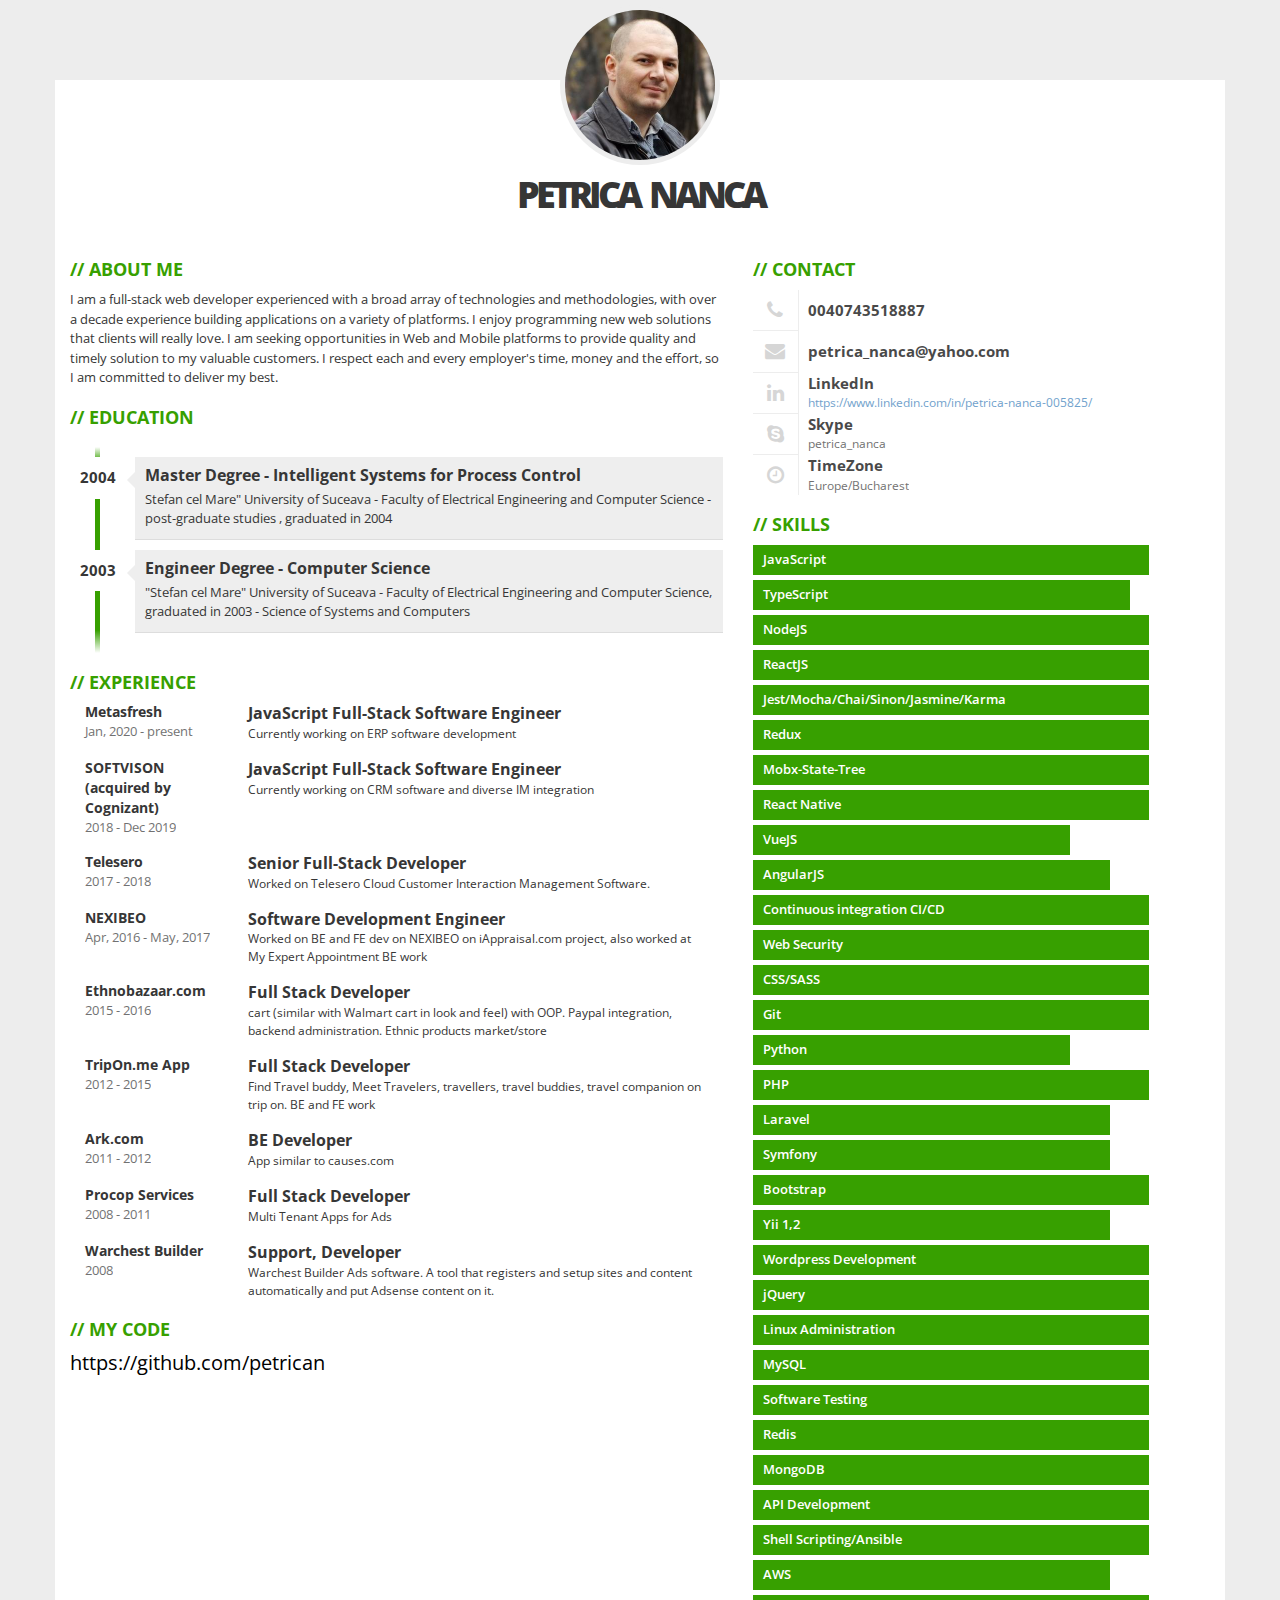
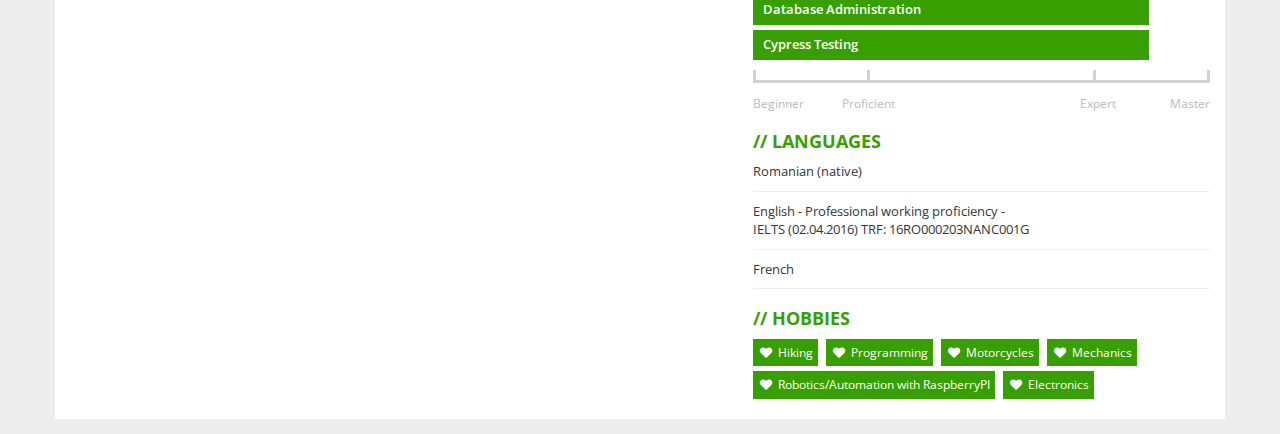
==== index.html @ bbc008d8 "Update index.html" ====
<!DOCTYPE html>
<html lang="en">
  <head>
    <meta charset="utf-8">
    <meta http-equiv="X-UA-Compatible" content="IE=edge,chrome=1" />
    <meta name="viewport" content="width=device-width, initial-scale=1">
    <title>Petrica Nanca - Resume/CV - Full Stack Developer</title>
    <link rel="stylesheet" href="https://maxcdn.bootstrapcdn.com/bootstrap/3.3.7/css/bootstrap.min.css" integrity="sha384-BVYiiSIFeK1dGmJRAkycuHAHRg32OmUcww7on3RYdg4Va+PmSTsz/K68vbdEjh4u" crossorigin="anonymous">
    <link rel="stylesheet" href="https://cdnjs.cloudflare.com/ajax/libs/font-awesome/4.7.0/css/font-awesome.min.css">
    <link href="css/main.css" rel="stylesheet">
  </head>
  <body>
    <div class="container">
      <div class="row">
        <div class="col-xs-12">
          <div id="photo-header" class="text-center">
            <!-- PHOTO (AVATAR) -->
            <div id="photo">
              <img src="img/avatar.jpg" alt="avatar">
            </div>
            <div id="text-header">
              <h1>Petrica &nbsp;Nanca</h1>
            </div>
          </div>
        </div>
      </div>
      <div class="row">
        <div class="col-xs-12 col-sm-7">
          <!-- ABOUT ME -->
          <div class="box">
            <h2>About Me</h2>
            <p>I am a full-stack web developer experienced with a broad array of technologies and methodologies, with over a decade experience building applications on a variety of platforms. I enjoy programming new web solutions that clients will really love. I am seeking opportunities in Web and Mobile platforms to provide quality and timely solution to my valuable customers. I respect each and every employer's time, money and the effort, so I am committed to deliver my best.</p>
          </div>
          <!-- EDUCATION -->
          <div class="box">
            <h2>Education</h2>
            <ul id="education" class="clearfix">
              <li>
                <div class="year pull-left">2004</div>
                <div class="description pull-right">
                  <h3>Master Degree - Intelligent Systems for Process Control</h3>
                  <p>Stefan cel Mare" University of Suceava - Faculty of Electrical Engineering and Computer Science - post-graduate studies , graduated in 2004 </p>
                </div>
              </li>

              <li>
                <div class="year pull-left">2003</div>
                <div class="description pull-right">
                  <h3>Engineer Degree - Computer Science</h3>
                  <p>"Stefan cel Mare" University of Suceava - Faculty of Electrical Engineering and Computer Science, graduated in 2003 - Science of Systems and Computers </p>
                </div>
              </li>
            </ul>
          </div>
          <!-- EXPERIENCE -->
          <div class="box">
            <h2>Experience</h2>
            <div class="job clearfix">
              <div class="col-xs-3">
                <div class="where">Metasfresh
                </div>
                <div class="year">Jan, 2020 - present</div>
              </div>
              <div class="col-xs-9">
                <div class="profession">JavaScript Full-Stack Software Engineer</div>
                <div class="description">Currently working on ERP software development</div>
              </div>
            </div>
            <div class="job clearfix">
              <div class="col-xs-3">
                <div class="where">SOFTVISON (acquired by Cognizant)
                </div>
                <div class="year">2018 - Dec 2019</div>
              </div>
              <div class="col-xs-9">
                <div class="profession">JavaScript Full-Stack Software Engineer</div>
                <div class="description">Currently working on CRM software and diverse IM integration</div>
              </div>
            </div>
            <div class="job clearfix">
              <div class="col-xs-3">
                <div class="where">Telesero</div>
                <div class="year">2017 - 2018</div>
              </div>
              <div class="col-xs-9">
                <div class="profession">Senior Full-Stack Developer</div>
                <div class="description">Worked on Telesero Cloud Customer Interaction Management Software.</div>
              </div>
            </div>
            <div class="job clearfix">
              <div class="col-xs-3">
                <div class="where">NEXIBEO</div>
                <div class="year">Apr, 2016 - May, 2017</div>
              </div>
              <div class="col-xs-9">
                <div class="profession">Software Development Engineer</div>
                <div class="description">Worked on BE and FE dev on NEXIBEO  on  iAppraisal.com project, also worked at My Expert Appointment BE work</div>
              </div>
            </div>
            <div class="job clearfix">
              <div class="col-xs-3">
                <div class="where">Ethnobazaar.com</div>
                <div class="year">2015 - 2016</div>
              </div>
              <div class="col-xs-9">
                <div class="profession">Full Stack Developer</div>
                <div class="description">cart (similar with Walmart cart in look and feel) with OOP. Paypal integration, backend administration. Ethnic products market/store</div>
              </div>
            </div>
            <div class="job clearfix">
              <div class="col-xs-3">
                <div class="where">TripOn.me App</div>
                <div class="year">2012 - 2015</div>
              </div>
              <div class="col-xs-9">
                <div class="profession">Full Stack Developer</div>
                <div class="description">Find Travel buddy, Meet Travelers, travellers, travel buddies, travel companion on trip on. BE and FE work</div>
              </div>
            </div>
            <div class="job clearfix">
              <div class="col-xs-3">
                <div class="where">Ark.com</div>
                <div class="year">2011 - 2012</div>
              </div>
              <div class="col-xs-9">
                <div class="profession">BE Developer</div>
                <div class="description">App similar to causes.com</div>
              </div>
            </div>
            <div class="job clearfix">
              <div class="col-xs-3">
                <div class="where">Procop Services</div>
                <div class="year">2008 - 2011</div>
              </div>
              <div class="col-xs-9">
                <div class="profession">Full Stack Developer</div>
                <div class="description">Multi Tenant Apps for Ads</div>
              </div>
            </div>
            <div class="job clearfix">
              <div class="col-xs-3">
                <div class="where">Warchest Builder</div>
                <div class="year">2008</div>
              </div>
              <div class="col-xs-9">
                <div class="profession">Support, Developer</div>
                <div class="description">Warchest Builder Ads software. A tool that registers and setup sites and content automatically and put Adsense content on it.</div>
              </div>
            </div>

          <!-- GITHUB LINK -->
          <div class="box">
            <h2>MY CODE</h2>
            <a href="https://github.com/petrican" style="font-size: 20px; color: #000000;">https://github.com/petrican</a>
          </div>

          </div>
        </div>
        <div class="col-xs-12 col-sm-5">
          <!-- CONTACT -->
          <div class="box clearfix">
            <h2>Contact</h2>
            <div class="contact-item">
              <div class="icon pull-left text-center"><span class="fa fa-phone fa-fw"></span></div>
              <div class="title only pull-right">0040743518887</div>
            </div>
            <div class="contact-item">
              <div class="icon pull-left text-center"><span class="fa fa-envelope fa-fw"></span></div>
              <div class="title only pull-right">petrica_nanca@yahoo.com</div>
            </div>
            <div class="contact-item">
              <div class="icon pull-left text-center"><span class="fa fa-linkedin fa-fw"></span></div>
              <div class="title pull-right">LinkedIn</div>
              <div class="description pull-right"><a href="https://www.linkedin.com/in/petrica-nanca-005825/">https://www.linkedin.com/in/petrica-nanca-005825/</a></div>
            </div>
            <div class="contact-item">
              <div class="icon pull-left text-center"><span class="fa fa-skype fa-fw"></span></div>
              <div class="title pull-right">Skype</div>
              <div class="description pull-right">petrica_nanca</div>
            </div>
            <div class="contact-item">
              <div class="icon pull-left text-center"><span class="fa fa-clock-o fa-fw"></span></div>
              <div class="title pull-right">TimeZone</div>
              <div class="description pull-right">Europe/Bucharest</div>
            </div>

          </div>
          <!-- SKILLS -->
          <div class="box">
            <h2>Skills</h2>
            <div class="skills">   
              <div class="item-skills" data-percent="1.00">JavaScript</div>
              <div class="item-skills" data-percent="0.95">TypeScript</div>
              <div class="item-skills" data-percent="1.00">NodeJS</div>
              <div class="item-skills" data-percent="1.00">ReactJS</div>
              <div class="item-skills" data-percent="1.00">Jest/Mocha/Chai/Sinon/Jasmine/Karma</div>
              <div class="item-skills" data-percent="1.00">Redux</div>
              <div class="item-skills" data-percent="1.00">Mobx-State-Tree</div>
              <div class="item-skills" data-percent="1.00">React Native</div>
              <div class="item-skills" data-percent="0.80">VueJS</div>
              <div class="item-skills" data-percent="0.90">AngularJS</div>
              <div class="item-skills" data-percent="1.00">Continuous integration CI/CD</div>
              <div class="item-skills" data-percent="1.00">Web Security</div>
              <div class="item-skills" data-percent="1.00">CSS/SASS</div>
              <div class="item-skills" data-percent="1.00">Git</div>
              <div class="item-skills" data-percent="0.80">Python</div>
              <div class="item-skills" data-percent="1.00">PHP</div>
              <div class="item-skills" data-percent="0.90">Laravel</div>
              <div class="item-skills" data-percent="0.90">Symfony</div>
              <div class="item-skills" data-percent="1.00">Bootstrap</div>
              <div class="item-skills" data-percent="0.90">Yii 1,2</div>
              <div class="item-skills" data-percent="1.00">Wordpress Development</div>
              <div class="item-skills" data-percent="1.00">jQuery</div>
              <div class="item-skills" data-percent="1.00">Linux Administration</div>
              <div class="item-skills" data-percent="1.00">MySQL</div>
              <div class="item-skills" data-percent="1.00">Software Testing</div>
              <div class="item-skills" data-percent="1.00">Redis</div>
              <div class="item-skills" data-percent="1.00">MongoDB</div>             
              <div class="item-skills" data-percent="1.00">API Development</div>
              <div class="item-skills" data-percent="1.00">Shell Scripting/Ansible</div>
              <div class="item-skills" data-percent="0.90">AWS</div>
              <div class="item-skills" data-percent="1.00">Database Administration</div>
              <div class="item-skills" data-percent="1.00">Cypress Testing</div>

















              <div class="skills-legend clearfix">
                <div class="legend-left legend">Beginner</div>
                <div class="legend-left legend"><span>Proficient</span></div>
                <div class="legend-right legend"><span>Expert</span></div>
                <div class="legend-right legend">Master</div>
              </div>
            </div>
          </div>
          <!-- LANGUAGES -->
          <div class="box">
            <h2>Languages</h2>
            <div id="language-skills">
              <div class="skill">Romanian (native) <div class="icons pull-right"><div style="width: 80%;" class="icons-red"></div></div></div>
              <div class="skill">English - Professional working proficiency - <br /> IELTS (02.04.2016) TRF: 16RO000203NANC001G <div class="icons pull-right"><div style="width: 60%;" class="icons-red"></div></div></div>
              <div class="skill">French <div class="icons pull-right"><div style="width: 60%;" class="icons-red"></div></div></div>
            </div>
          </div>
          <!-- HOBBIES -->
          <div class="box">
            <h2>Hobbies</h2>
            <div class="hobby">Hiking</div>
            <div class="hobby">Programming</div>
            <div class="hobby">Motorcycles</div>
            <div class="hobby">Mechanics</div>
            <div class="hobby">Robotics/Automation with RaspberryPI</div>
            <div class="hobby">Electronics</div>
          </div>
        </div>
      </div>
    </div>
    <script src="js/jquery.min.js"></script>
    <script src="js/bootstrap.min.js"></script>
    <script src="js/scripts.js"></script>
  </body>
</html>
---- css/main.css ----
@import url(http://fonts.googleapis.com/css?family=Open+Sans:400,600,700,800);
/*******************************************
SETTINGS
*******************************************/
@charset "utf-8";
@-webkit-viewport   { width: device-width; }
@-moz-viewport      { width: device-width; }
@-ms-viewport       { width: device-width; }
@-o-viewport        { width: device-width; }
@viewport           { width: device-width; }
/*******************************************
BODY
*******************************************/
body{
  font-family: 'Open Sans', Arial, Tahoma;
  font-weight: 400;
  font-size: 1em;
  color: #363636;
  background: #ededed;
}
/*******************************************
CONTAINER
*******************************************/
.container{
  margin-top: 80px;
  margin-bottom: 15px;
  background: #fff;
}
#photo-header{
  margin-top: -75px;
}
#photo{
  width: 160px;
  height: 160px;
  border-radius: 50%;
  overflow: hidden;
  padding: 5px;
  background: #ededed;
  display: inline-block;
}
#photo img{
  width: 150px;
  height: 150px;
  border-radius: 50%;
}
#text-header h1{
  margin: 0;
  padding: 0;
  font-size: 2.4em;
  font-weight: 700;
  text-transform: uppercase;
  letter-spacing: -1px;
}
#text-header h1::first-line{
  font-size: 1.5em;
  letter-spacing: -4px;
  font-weight: 800;
  line-height: 1.5em;
}
#text-header h1 span{
  color: #F0563D;
}
#text-header h1 sup{
  opacity: 0.5;
}
#text-header:after{
  width: 100%;
  height: 3px;
  background: url(../img/line.png);
  margin-top: 15px;
  content: '';
  display: block;
}
/*******************************************
DEFAULT BOX
*******************************************/
.box{
  margin-bottom: 15px;
}
.box h2{
  color: #37A000;
  font-size: 1.8em;
  font-weight: 700;
  text-transform: uppercase;
}
.box h2:before{
  content: '//';
  margin-right: 5px;
}
.box p{
  font-size: 1.3em;
  line-height: 1.5em;
}
/*******************************************
EDUCATION
*******************************************/
#education{
  margin-top: 20px;
  position: relative;
  padding: 1em 0;
  list-style: none;
}
#education:before {
  width: 5px;
  height: 100%;
  position: absolute;
  left: 25px;
  top: 0;
  content: ' ';
  display: block;
  background: #37A000;
  background: -moz-linear-gradient(top,  #ffffff 0%, #37A000 7%, #37A000 89%, #ffffff 100%);
  background: -webkit-gradient(linear, left top, left bottom, color-stop(0%,#ffffff), color-stop(7%,#37A000), color-stop(89%,#37A000), color-stop(100%,#ffffff));
  background: -webkit-linear-gradient(top,  #ffffff 0%,#37A000 7%,#37A000 89%,#ffffff 100%);
  background: -o-linear-gradient(top,  #ffffff 0%,#37A000 7%,#37A000 89%,#ffffff 100%);
  background: -ms-linear-gradient(top,  #ffffff 0%,#37A000 7%,#37A000 89%,#ffffff 100%);
  background: linear-gradient(to bottom,  #ffffff 0%,#37A000 7%,#37A000 89%,#ffffff 100%);
  filter: progid:DXImageTransform.Microsoft.gradient( startColorstr='#ffffff', endColorstr='#ffffff',GradientType=0 );
}
#education li{
  width: 100%;
  z-index: 2;
  position: relative;
  float: left;
}
#education .year{
  width: 10%;
  background: #fff;
  padding: 10px;
  font-size: 1.5em;
  font-weight: 700;
  display: inline-block;
}
#education .description{
  width: 80%;
  display: inline-block;
  background: #eee;
  margin-bottom: 10px;
  position: relative;
  padding: 10px 10px 0 10px;
  border-bottom: 1px solid #ddd;
}
#education .description:after {
  content: '';
  position: absolute;
  top: 15px;
  right: 0;
  left: -16px;
  height: 0;
  width: 0;
  border: solid transparent;
  border-right-color: #eee;
  border-width: 8px;
  pointer-events: none;
}
#education .description h3{
  font-size: 1.6em;
  margin: 0;
  padding: 0;
  font-weight: 700;
}
#education .description p{
  font-size: 1.3em;
  margin-top: 5px;
  padding: 0;
}
/*******************************************
EXPERIENCES
*******************************************/
.job{
  margin-bottom: 15px;
}
.job .where{
  font-size: 1.4em;
  font-weight: bold;
}
.job .year{
  font-size: 1.3em;
  opacity: 0.7;
}
.job .profession{
  font-size: 1.6em;
  font-weight: bold;
}
.job .description{
  font-size: 1.2em;
  line-height: 1.5em;
}
/*******************************************
CONTACT
*******************************************/
.contact-item{
  width: 100%;
  float: left;
}
.contact-item .icon{
  padding: 10px;
  border-right: 1px solid #aaa;
  border-bottom: 1px solid #aaa;
  opacity: 0.2;
}
.contact-item:last-child .icon{
  border-bottom: none;
}
.contact-item .fa{
  font-size: 2em;
}
.contact-item .title{
  width: 80%;
  width: calc(100% - 55px);
  font-size: 1.5em;
  font-weight: 700;
  opacity: 0.9;
}
.contact-item .title.only{
  margin-top: 10px;
}
.contact-item .description{
  width: 80%;
  width: calc(100% - 55px);
  font-size: 1.2em;
  opacity: 0.7;
}
/*******************************************
SKILLS
*******************************************/
.item-skills{
  height: 30px;
  background: #37A000;
  color: #fff;
  padding: 5px 10px;
  margin-bottom: 5px;
  white-space: nowrap;
  overflow: hidden;
  text-overflow: ellipsis;
  font-size: 1.3em;
  font-weight: 600;
}
.skills-legend{
  margin-top: 20px;
  opacity: 0.8;
}
.skills-legend:before{
  width: 100%;
  height: 3px;
  position: relative;
  content: ' ';
  display: block;
  margin-bottom: -13px;
  background: #c6c6c6;
}
.skills-legend div{
  width: 25%;
  display: inline-block;
  font-size: 1.2em;
  color: #a9a9a9;
  float: left;
}
.legend:before{
  width: 3px;
  height: 10px;
  position: relative;
  content: ' ';
  display: block;
  margin: auto;
  margin-bottom: 15px;
  background: #c6c6c6;
}
.legend-left.legend:before{
  margin-left: 0;
}
.legend-right.legend:before{
  margin-right: 0;
}
.legend-left:nth-child(2) span{
  margin-left: -25px;
}
.legend-right:nth-child(3) span{
  margin-right: -20px;
}
.legend-right{
  text-align: right;
}
/*******************************************
LANGUAGES
*******************************************/
#language-skills .skill{
  font-size: 1.3em;
  margin: 10px 0;
  padding-bottom: 10px;
  border-bottom: 1px solid #eee;
}
#language-skills .skill .icons{
  width: 111px;
  height: 14px;
  background: url(../img/star-grey.png) no-repeat;
}
#language-skills .skill .icons-red{
  background: url(../img/star-red.png) no-repeat;
}
/*******************************************
HOBBIES
*******************************************/
.hobby{
  color: #fff;
  display: inline-block;
  margin-right: 5px;
  margin-bottom: 5px;
  padding: 5px 5px 5px 25px;
  background: #37A000;
  position: relative;
  font-size: 1.2em;
}
.hobby:before{
  content: "\f004";
  font-family: FontAwesome;
  font-style: normal;
  font-weight: normal;
  position: absolute;
  top: 6px;
  left: 7px;
}
/*******************************************
MEDIA
*******************************************/
@media (min-width: 500px) {
  #education .description{
    width: 85%;
  }
}
@media (min-width: 768px) {
  #education .description{
    width: 85%;
  }
}
@media (min-width: 992px) {
  #education .description{
    width: 87%;
  }
}
@media (min-width: 1200px) {
  #education .description{
    width: 90%;
  }
}
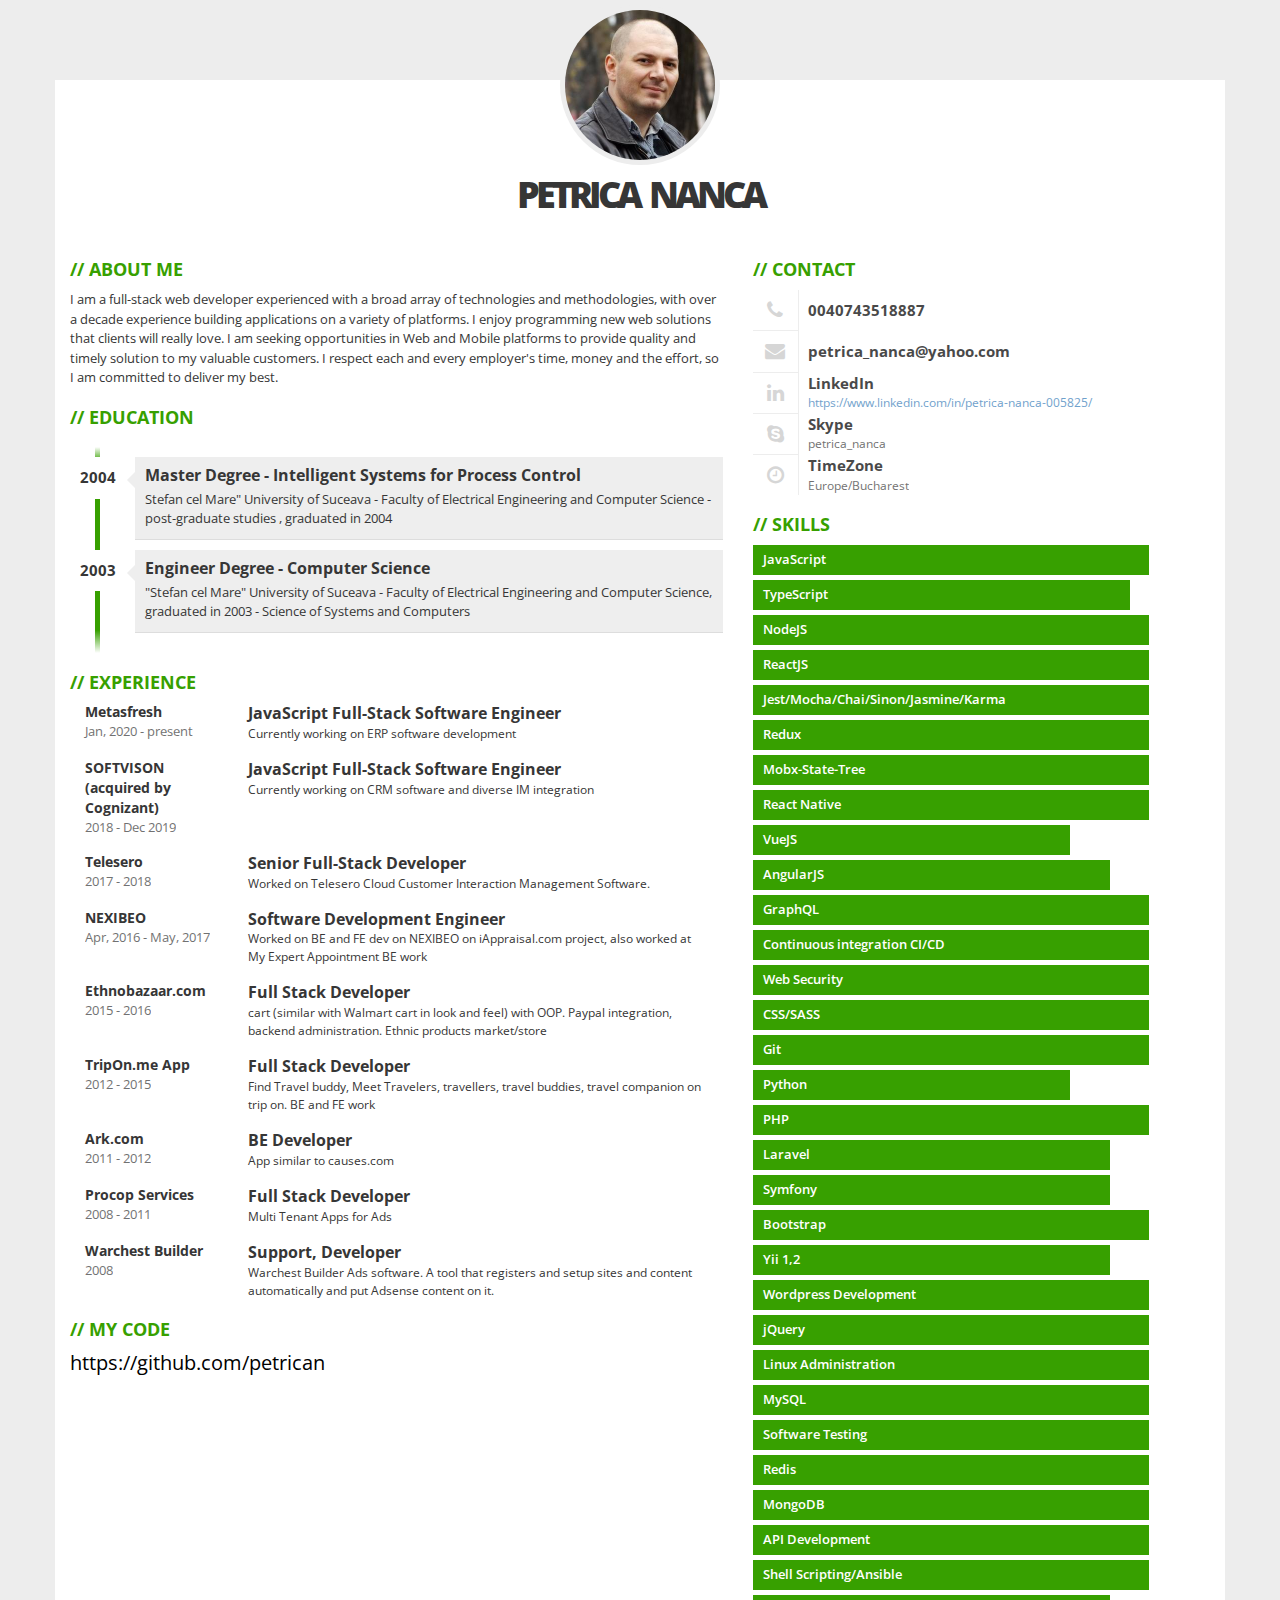
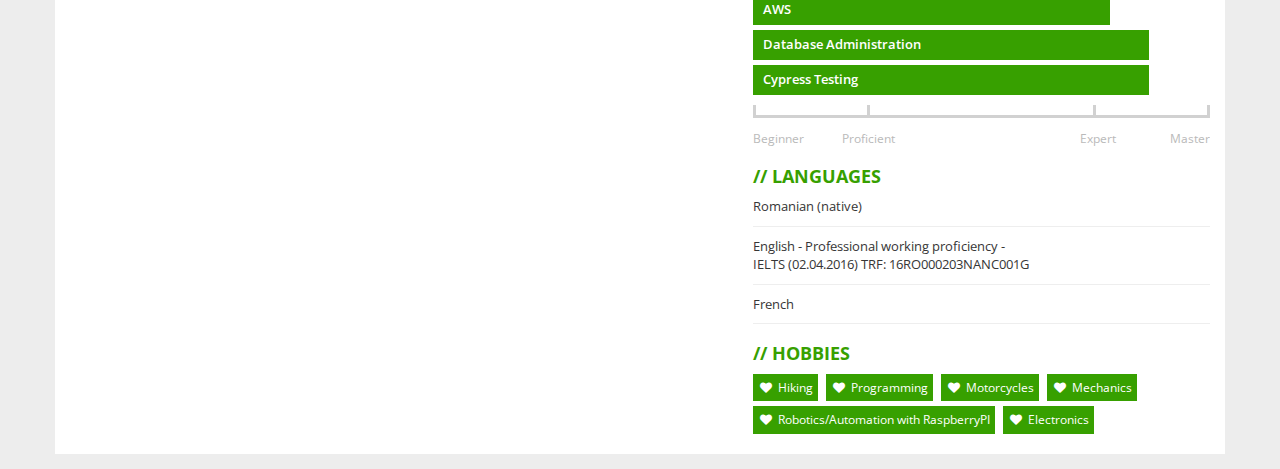
==== commit e47d145e: "Update index.html" ====
--- a/index.html
+++ b/index.html
@@ -199,6 +199,7 @@
               <div class="item-skills" data-percent="1.00">React Native</div>
               <div class="item-skills" data-percent="0.80">VueJS</div>
               <div class="item-skills" data-percent="0.90">AngularJS</div>
+              <div class="item-skills" data-percent="1.00">GraphQL</div>
               <div class="item-skills" data-percent="1.00">Continuous integration CI/CD</div>
               <div class="item-skills" data-percent="1.00">Web Security</div>
               <div class="item-skills" data-percent="1.00">CSS/SASS</div>
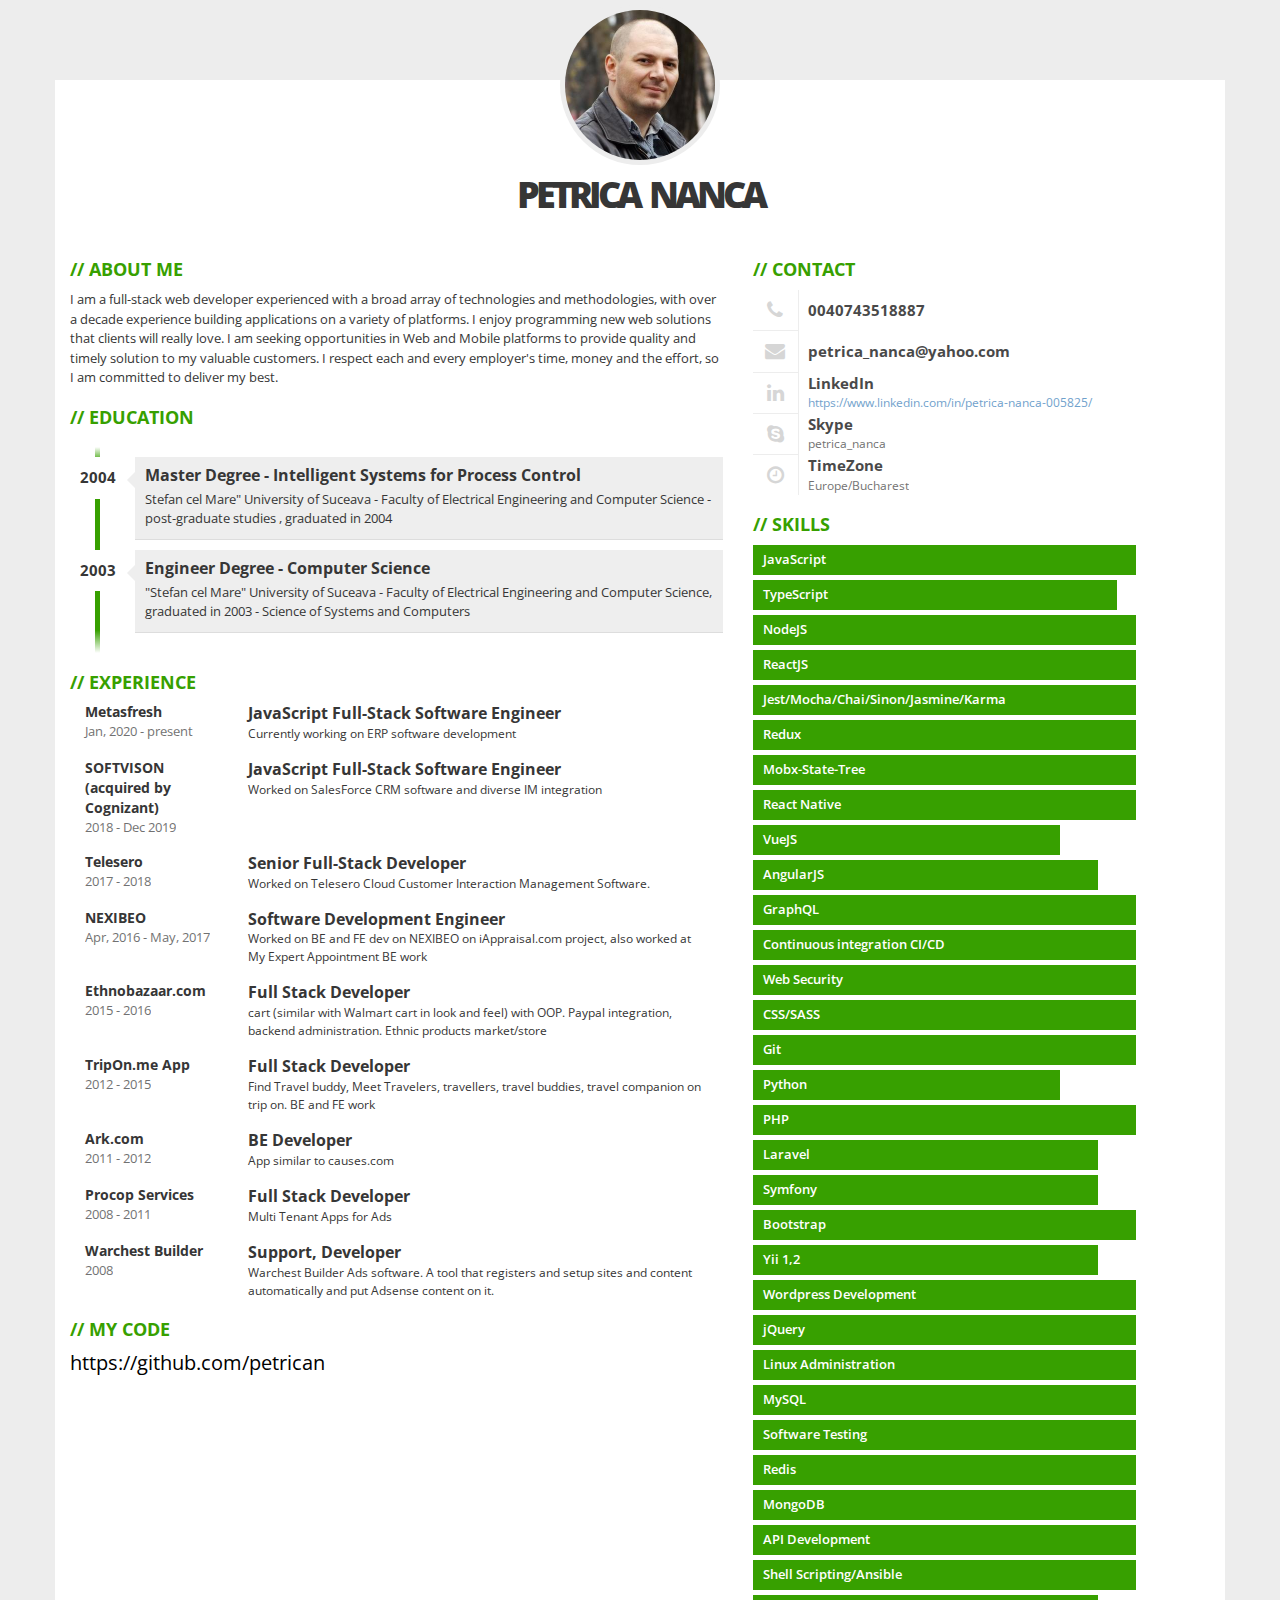
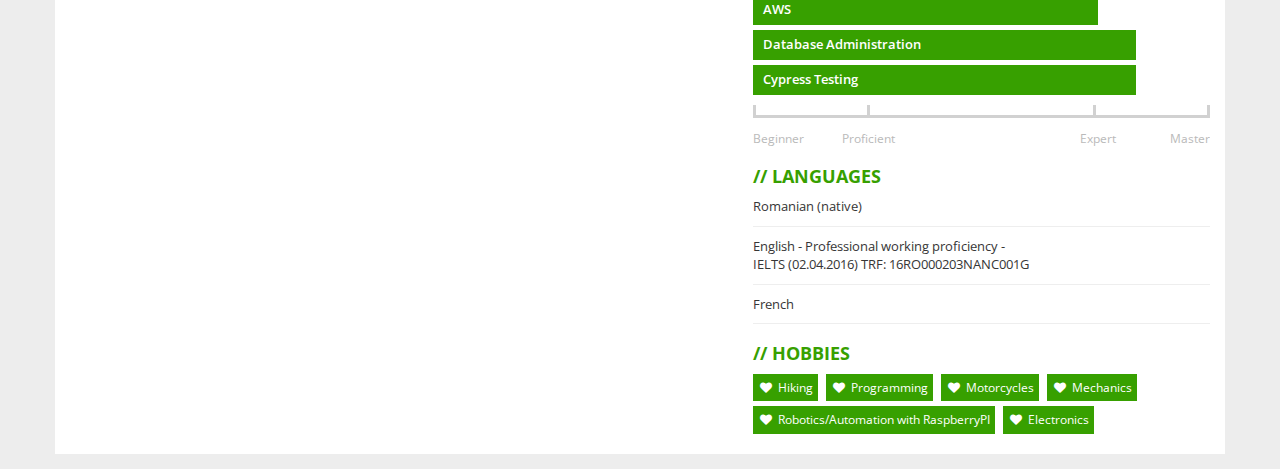
==== commit 77b1fd0a: "Update index.html" ====
--- a/index.html
+++ b/index.html
@@ -74,7 +74,7 @@
               </div>
               <div class="col-xs-9">
                 <div class="profession">JavaScript Full-Stack Software Engineer</div>
-                <div class="description">Currently working on CRM software and diverse IM integration</div>
+                <div class="description">Worked on SalesForce CRM software and diverse IM integration</div>
               </div>
             </div>
             <div class="job clearfix">
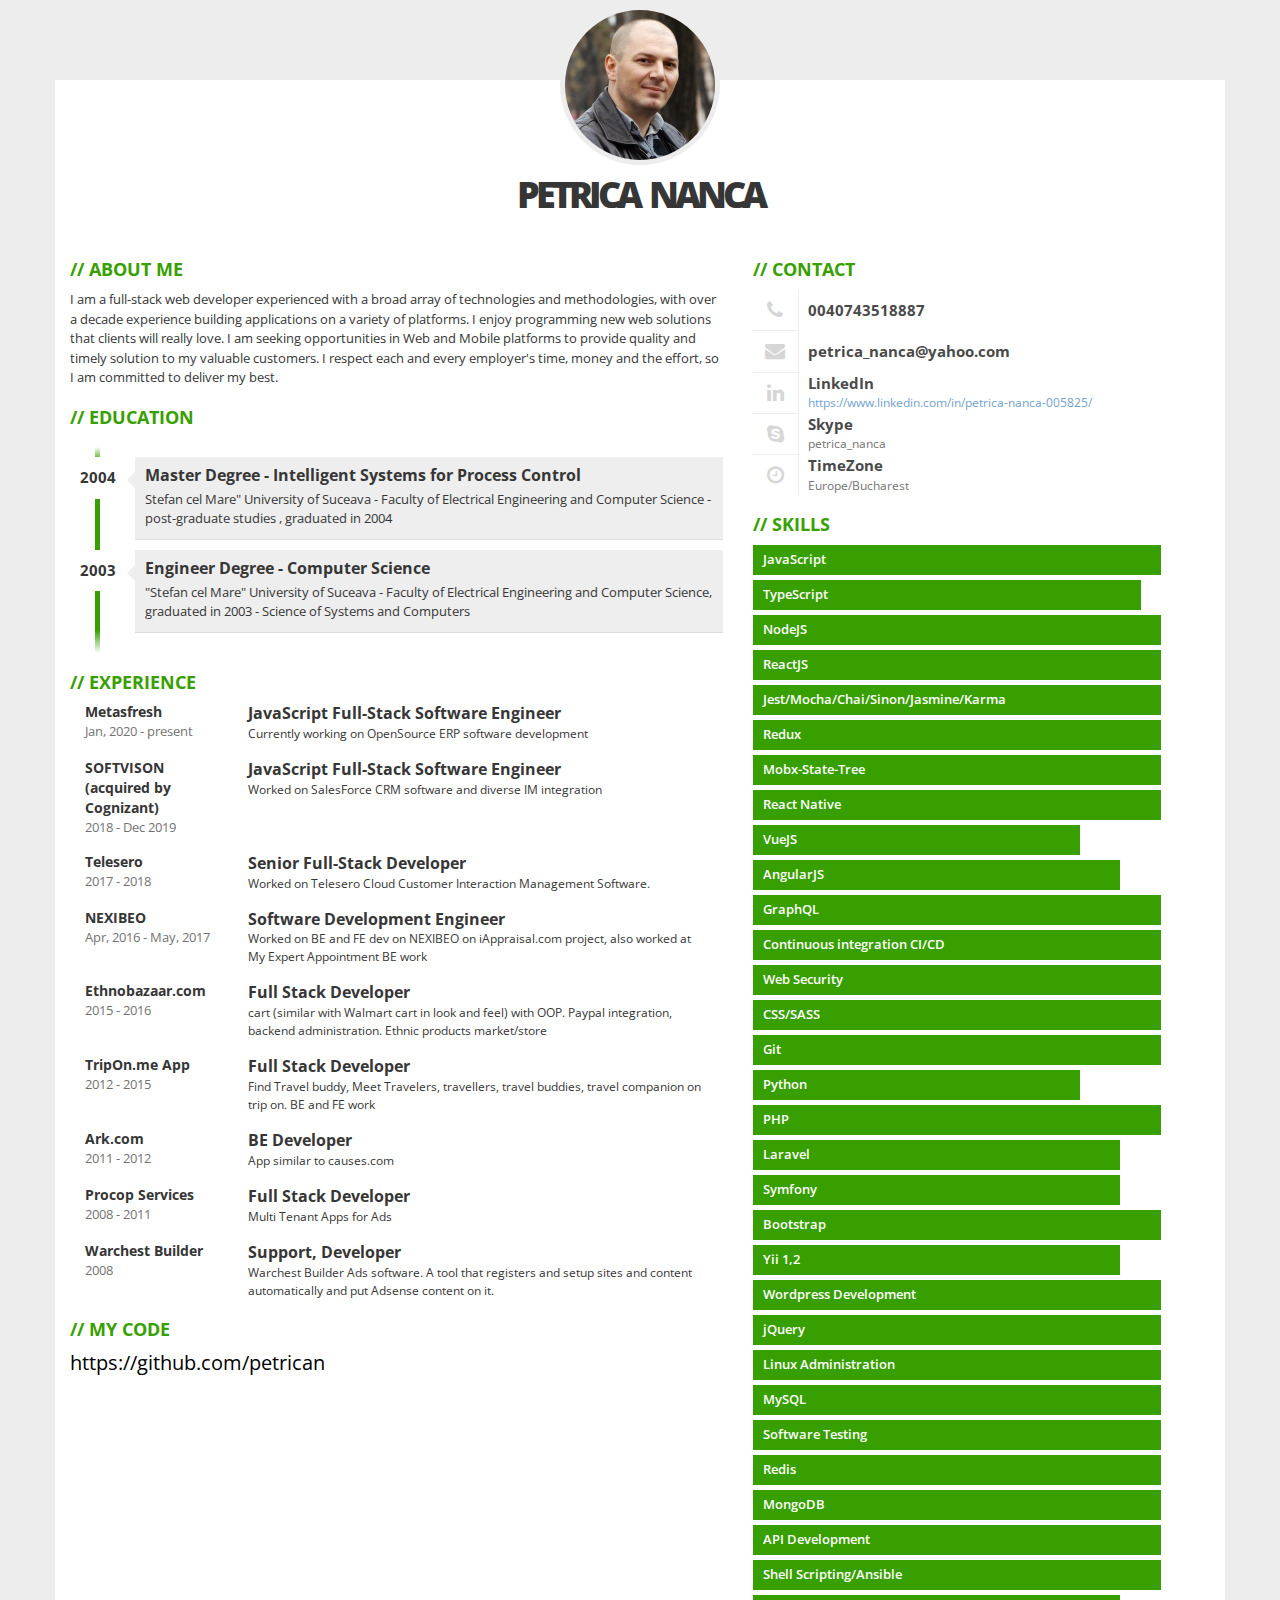
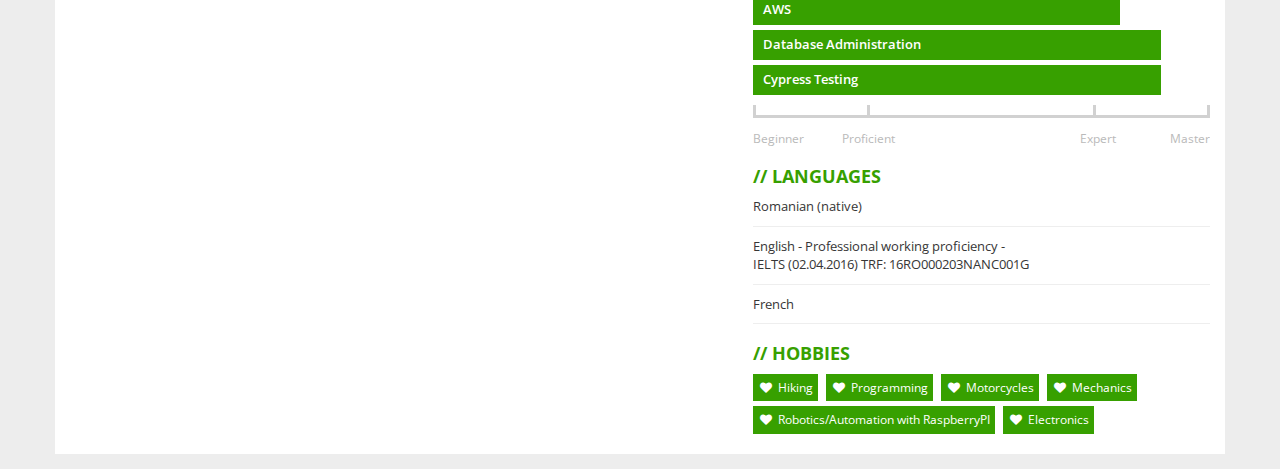
==== commit 4a2d87ee: "Update index.html" ====
--- a/index.html
+++ b/index.html
@@ -63,7 +63,7 @@
               </div>
               <div class="col-xs-9">
                 <div class="profession">JavaScript Full-Stack Software Engineer</div>
-                <div class="description">Currently working on ERP software development</div>
+                <div class="description">Currently working on OpenSource ERP software development</div>
               </div>
             </div>
             <div class="job clearfix">
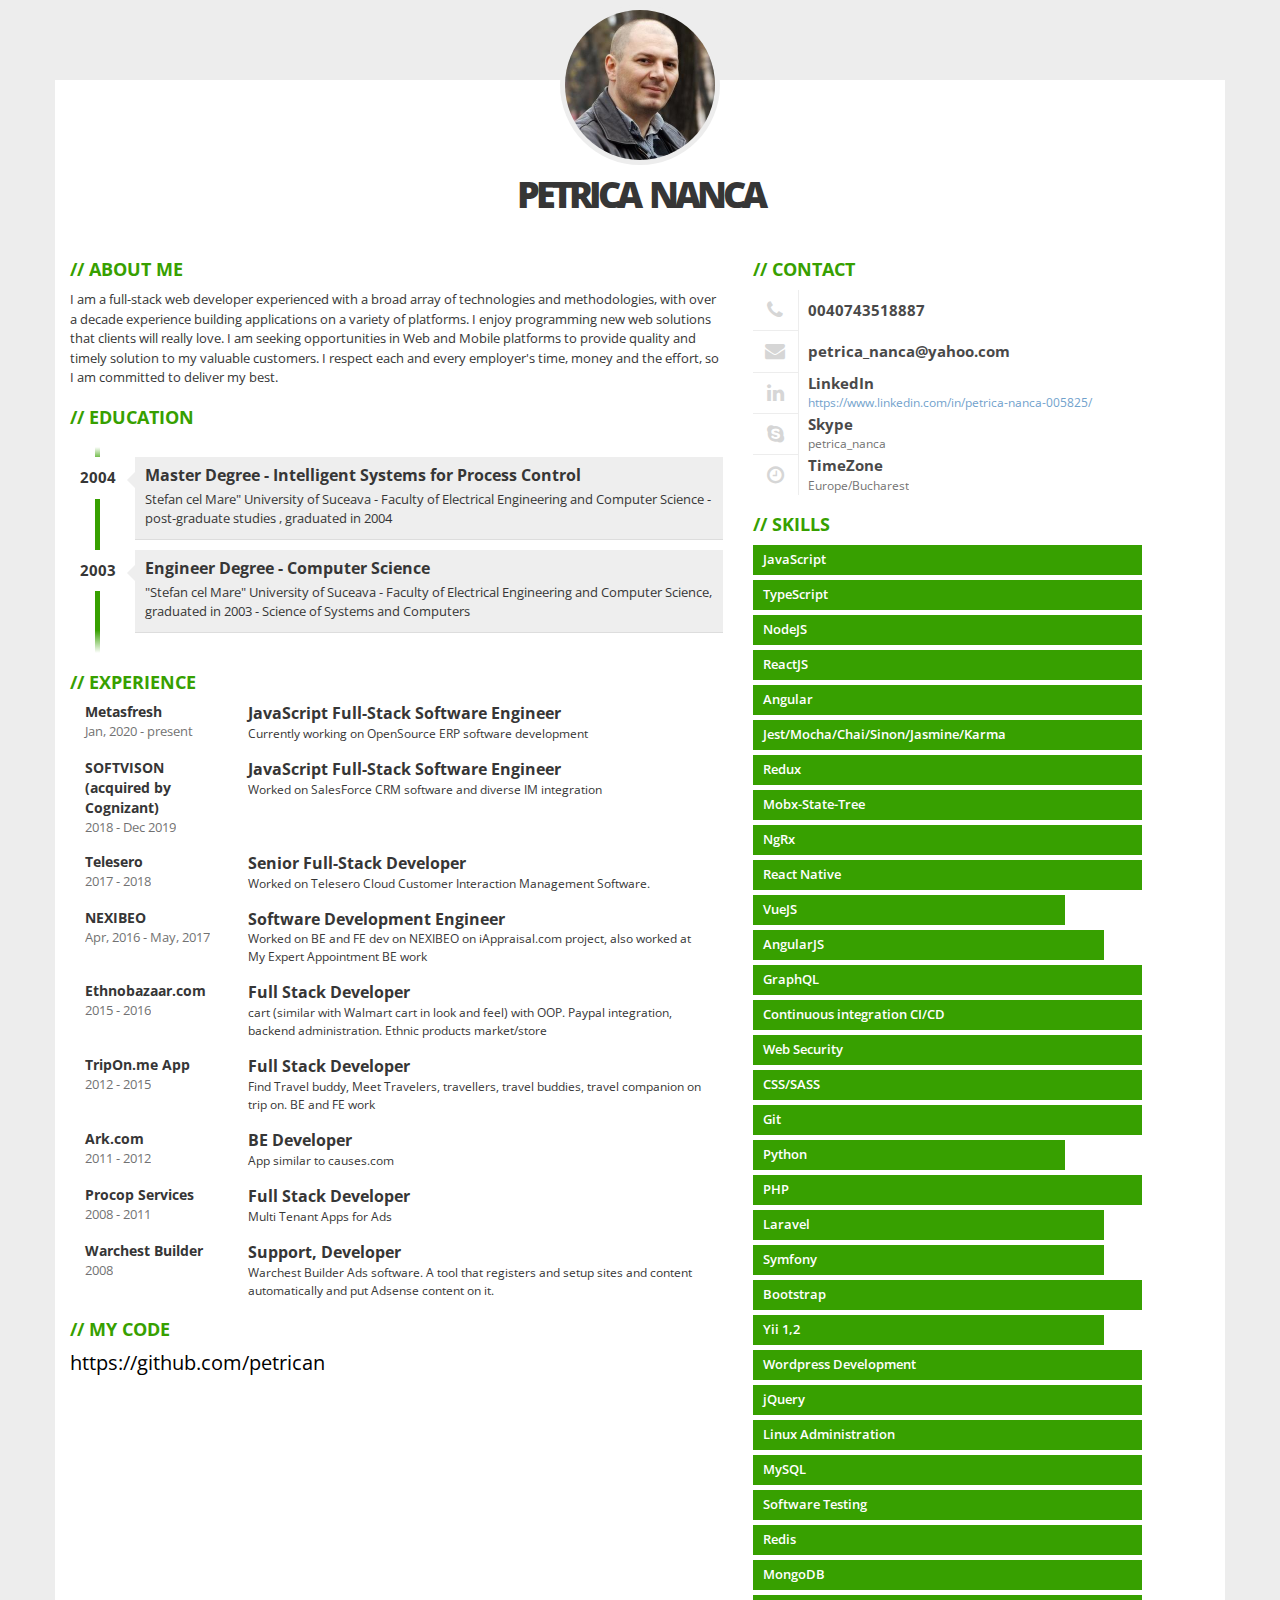
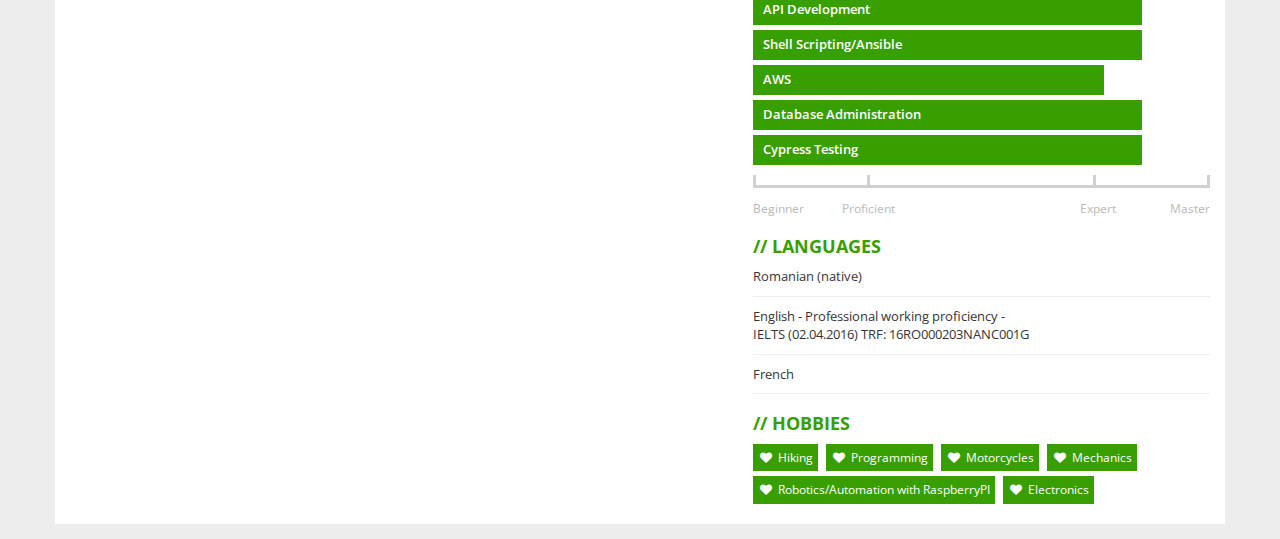
==== commit f39cdf57: "Update index.html" ====
--- a/index.html
+++ b/index.html
@@ -190,12 +190,14 @@
             <h2>Skills</h2>
             <div class="skills">   
               <div class="item-skills" data-percent="1.00">JavaScript</div>
-              <div class="item-skills" data-percent="0.95">TypeScript</div>
+              <div class="item-skills" data-percent="1.00">TypeScript</div>
               <div class="item-skills" data-percent="1.00">NodeJS</div>
               <div class="item-skills" data-percent="1.00">ReactJS</div>
+              <div class="item-skills" data-percent="1.00">Angular</div>
               <div class="item-skills" data-percent="1.00">Jest/Mocha/Chai/Sinon/Jasmine/Karma</div>
               <div class="item-skills" data-percent="1.00">Redux</div>
               <div class="item-skills" data-percent="1.00">Mobx-State-Tree</div>
+              <div class="item-skills" data-percent="1.00">NgRx</div>
               <div class="item-skills" data-percent="1.00">React Native</div>
               <div class="item-skills" data-percent="0.80">VueJS</div>
               <div class="item-skills" data-percent="0.90">AngularJS</div>
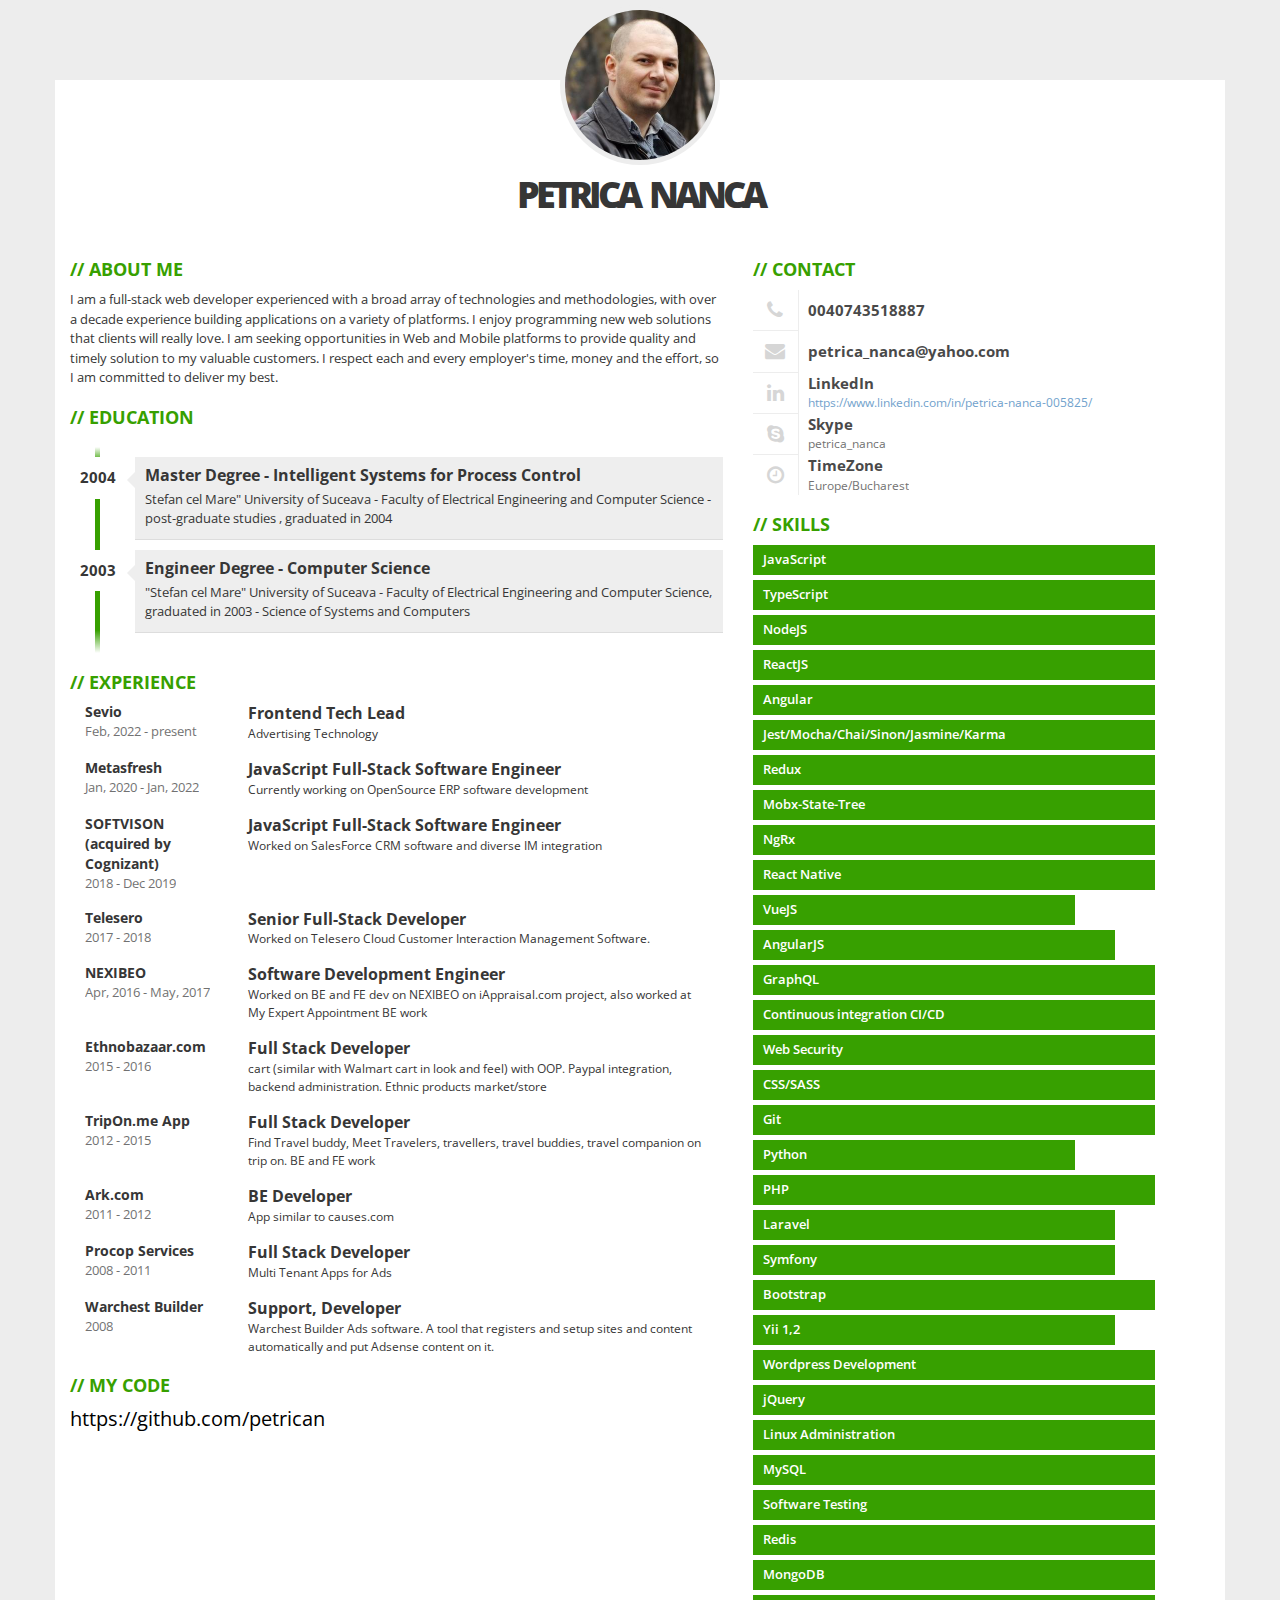
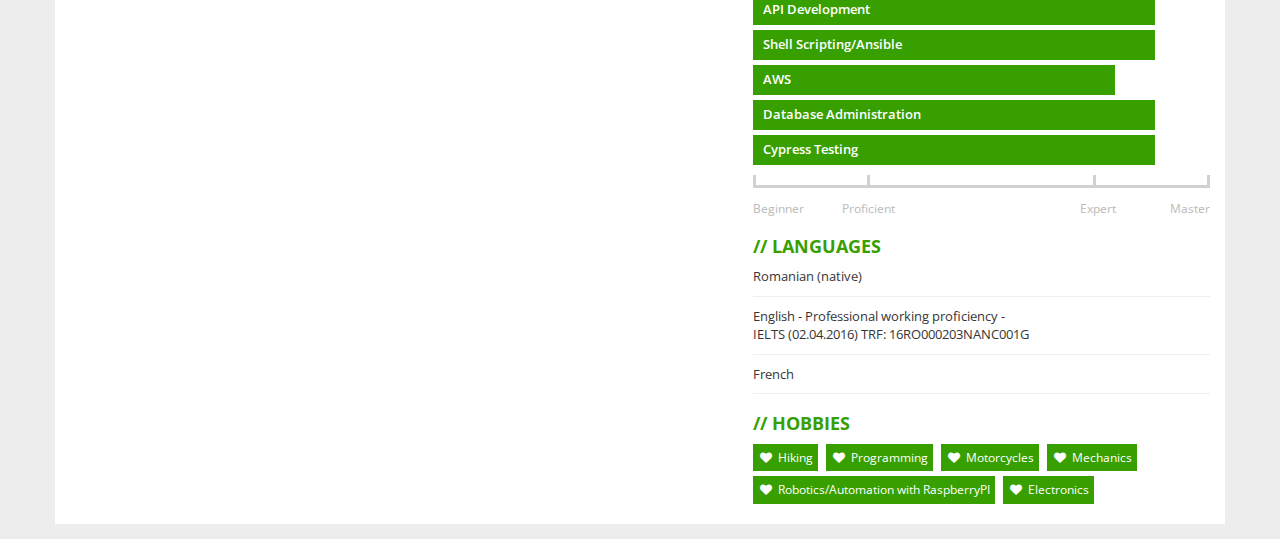
==== commit 3a117ef6: "Update Job" ====
--- a/index.html
+++ b/index.html
@@ -57,9 +57,20 @@
             <h2>Experience</h2>
             <div class="job clearfix">
               <div class="col-xs-3">
+                <div class="where">Sevio
+                </div>
+                <div class="year">Feb, 2022 - present</div>
+              </div>
+              <div class="col-xs-9">
+                <div class="profession">Frontend Tech Lead</div>
+                <div class="description">Advertising Technology</div>
+              </div>
+            </div>
+            <div class="job clearfix">
+              <div class="col-xs-3">
                 <div class="where">Metasfresh
                 </div>
-                <div class="year">Jan, 2020 - present</div>
+                <div class="year">Jan, 2020 - Jan, 2022</div>
               </div>
               <div class="col-xs-9">
                 <div class="profession">JavaScript Full-Stack Software Engineer</div>
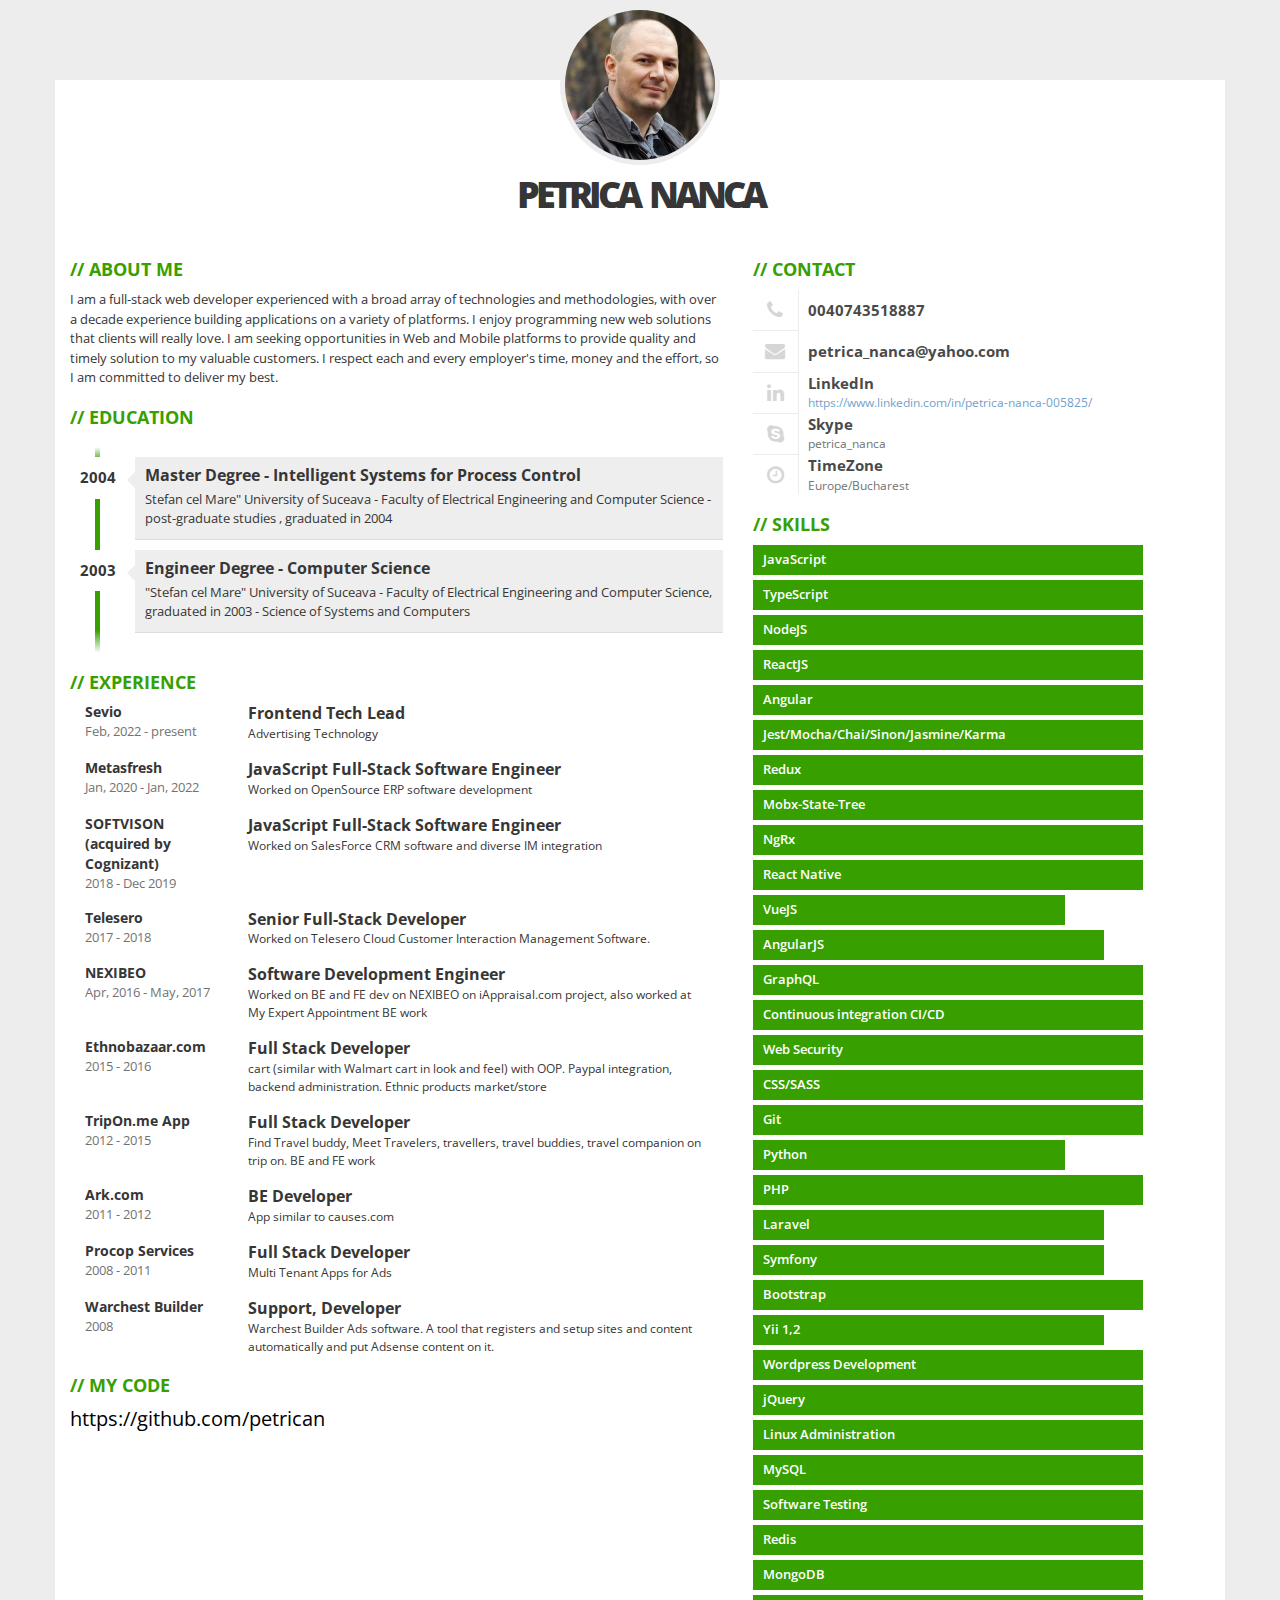
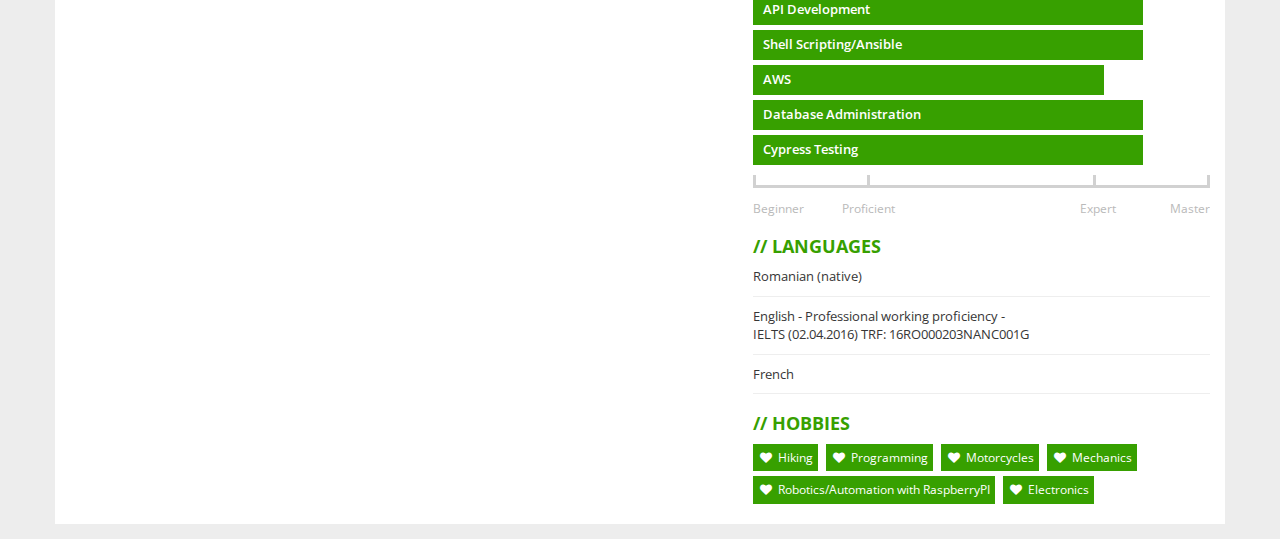
==== commit 52472f52: "Update index.html" ====
--- a/index.html
+++ b/index.html
@@ -57,8 +57,7 @@
             <h2>Experience</h2>
             <div class="job clearfix">
               <div class="col-xs-3">
-                <div class="where">Sevio
-                </div>
+                <div class="where">Sevio</div>
                 <div class="year">Feb, 2022 - present</div>
               </div>
               <div class="col-xs-9">
@@ -74,7 +73,7 @@
               </div>
               <div class="col-xs-9">
                 <div class="profession">JavaScript Full-Stack Software Engineer</div>
-                <div class="description">Currently working on OpenSource ERP software development</div>
+                <div class="description">Worked on OpenSource ERP software development</div>
               </div>
             </div>
             <div class="job clearfix">
